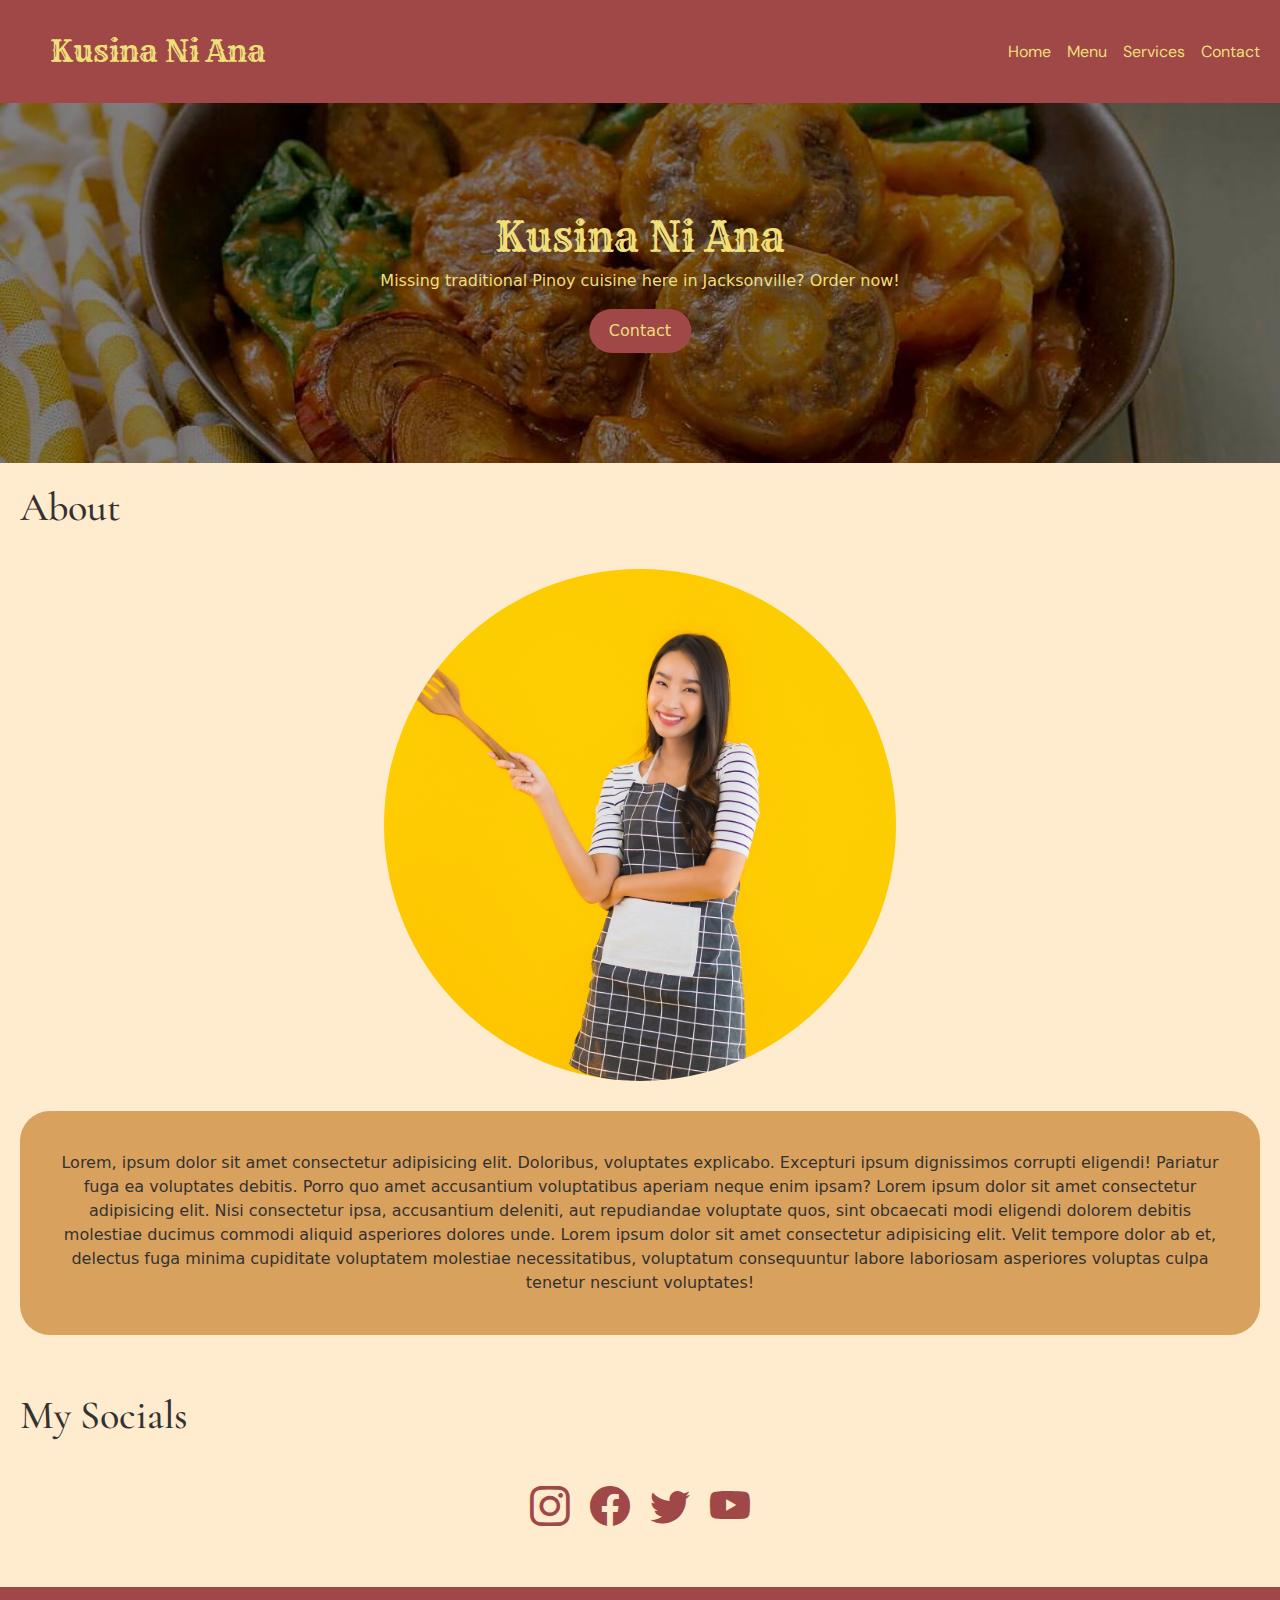
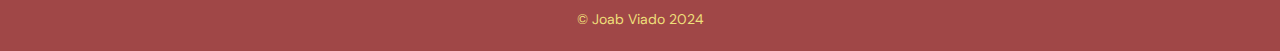
==== index.html @ 9a69ff9e "content updates" ====
<!DOCTYPE html>
<html lang="en">

<head>
  <meta charset="UTF-8">
  <meta name="viewport" content="width=device-width, initial-scale=1.0">
  <meta name="author" content="Joab Amos D. Viado">
  <link rel="preconnect" href="https://fonts.googleapis.com">
  <link rel="preconnect" href="https://fonts.gstatic.com" crossorigin>
  <link
    href="https://fonts.googleapis.com/css2?family=Cormorant+Garamond:ital,wght@0,300;0,400;0,500;0,600;0,700;1,300;1,400;1,500;1,600;1,700&family=DM+Sans:ital,opsz,wght@0,9..40,100..1000;1,9..40,100..1000&family=Rye&display=swap"
    rel="stylesheet">
  <link rel="stylesheet" href="styles.css">
  <title>Kusina Ni Ana - Ana's Kitchen</title>
  <link href="https://cdn.jsdelivr.net/npm/bootstrap@5.3.3/dist/css/bootstrap.min.css" rel="stylesheet"
    integrity="sha384-QWTKZyjpPEjISv5WaRU9OFeRpok6YctnYmDr5pNlyT2bRjXh0JMhjY6hW+ALEwIH" crossorigin="anonymous">
  <link rel="stylesheet" href="https://cdn.jsdelivr.net/npm/bootstrap-icons@1.11.3/font/bootstrap-icons.min.css">
  <!--Bootstrap framework CDN-->
</head>

<body>
  <header>
    <nav class="navbar sticky-top navbar-expand-lg py-3 py-lg-4">
      <div class="container-fluid">
        <a class="navbar-brand" href="#">
          Kusina Ni Ana
        </a>

        <button class="navbar-toggler" data-bs-toggle="collapse" data-bs-target="#nav-collapse">
          <span class="navbar-toggler-icon"></span>
        </button>

        <div id="nav-collapse" class="collapse navbar-collapse">
          <div class="navbar-nav ms-auto">
            <a href="#home" class="nav-link">Home</a>
            <a href="./menu.html" target="_blank" class="nav-link">Menu</a>
            <a href="./services.html" target="_blank" class="nav-link">Services</a>
            <a href="./contacts.html" target="_blank" class="nav-link">Contact</a>
          </div>
        </div>
      </div>
    </nav>

  </header>
  <main>
    <section id="hero-img">
      <div id="hero-text">
        <h1>Kusina Ni Ana</h1>
        <p>Missing traditional Pinoy cuisine here in Jacksonville? Order now!</p>
        <button id="contact-button">Contact</button>
      </div>
    </section>
    <section id="about">
      <h2>About</h1>
        <div id="about-contents">
          <img class="chef" src="images/ana.jpg" alt="">
          <p>Lorem, ipsum dolor sit amet consectetur adipisicing elit. Doloribus, voluptates explicabo. Excepturi ipsum
            dignissimos corrupti eligendi! Pariatur fuga ea voluptates debitis. Porro quo amet accusantium voluptatibus
            aperiam neque enim ipsam? Lorem ipsum dolor sit amet consectetur adipisicing elit. Nisi consectetur ipsa,
            accusantium deleniti, aut repudiandae voluptate quos, sint obcaecati modi eligendi dolorem debitis molestiae
            ducimus commodi aliquid asperiores dolores unde. Lorem ipsum dolor sit amet consectetur adipisicing elit.
            Velit tempore dolor ab et, delectus fuga minima cupiditate voluptatem molestiae necessitatibus, voluptatum
            consequuntur labore laboriosam asperiores voluptas culpa tenetur nesciunt voluptates!</p>
        </div>
    </section>
    <section id="socials">
      <h2>My Socials</h2>
      <div id="social-icons">
        <a href="#"><i class="bi bi-instagram"></i></a>
        <a href="#"><i class="bi bi-facebook"></i></i></a>
        <a href="#"><i class="bi bi-twitter"></i></a>
        <a href="#"><i class="bi bi-youtube"></i></a>
      </div>
    </section>
  </main>
  <footer>
    <small>&copy; Joab Viado 2024</small>
  </footer>
  <script src="https://cdn.jsdelivr.net/npm/bootstrap@5.3.3/dist/js/bootstrap.bundle.min.js"
    integrity="sha384-YvpcrYf0tY3lHB60NNkmXc5s9fDVZLESaAA55NDzOxhy9GkcIdslK1eN7N6jIeHz"
    crossorigin="anonymous"></script>
</body>

</html>
---- styles.css ----
/* http://meyerweb.com/eric/tools/css/reset/ 
   v2.0 | 20110126
   License: none (public domain)
*/

html, body, div, span, applet, object, iframe,
h1, h2, h3, h4, h5, h6, p, blockquote, pre,
a, abbr, acronym, address, big, cite, code,
del, dfn, em, img, ins, kbd, q, s, samp,
small, strike, strong, sub, sup, tt, var,
b, u, i, center,
dl, dt, dd, ol, ul, li,
fieldset, form, label, legend,
table, caption, tbody, tfoot, thead, tr, th, td,
article, aside, canvas, details, embed, 
figure, figcaption, footer, header, hgroup, 
menu, nav, output, ruby, section, summary,
time, mark, audio, video {
	margin: 0;
	padding: 0;
	border: 0;
	font-size: 100%;
	font: inherit;
	vertical-align: baseline;
}
/* HTML5 display-role reset for older browsers */
article, aside, details, figcaption, figure, 
footer, header, hgroup, menu, nav, section {
	display: block;
}
body {
	line-height: 1;
}
ol, ul {
	list-style: none;
}
blockquote, q {
	quotes: none;
}
blockquote:before, blockquote:after,
q:before, q:after {
	content: '';
	content: none;
}
table {
	border-collapse: collapse;
	border-spacing: 0;
}
/* End of CSS Reset */


/* Beginning of my code below.*/
main {
    background-color:blanchedalmond;
    color: #343131;
}
section h2 {
    font-family: "Cormorant Garamond", system-ui;
    font-size: 40px;
}
h1 , .logo{
    font-family: "Rye", serif;
}
.logo {
    position: absolute;
    right: 0;
    text-decoration: none;
    color: blanchedalmond;
    font-size: 4vh;
    padding-right: 40px;
}
body {
    font-family: "DM Sans", system-ui;
    
    color: black;
}
#hero-img {
    background-image: linear-gradient(rgba(0, 0, 0, 0.5), rgba(0, 0, 0, 0.5)), url("images/kare.jpeg");
    height: 40vh;
    background-position: center;
    background-repeat: no-repeat;
    background-size: cover;
    position: relative;
    padding-top: 200px;
}
#hero-text {
    text-align: center;
    position: absolute;
    top: 50%;
    left: 50%;
    transform: translate(-50%, -50%);
    color: #EEDF7A;
}
.navbar .navbar-brand {
    padding-left: 3vw;
    font-size: 30px;
}
#contact-button {
    background-color: #A04747;
    color: #EEDF7A;
    border-radius: 50px;
    border: none;
    padding: 10px 20px;
}
section {
    padding: 20px;
}
#about-contents {
    display: flex;
    flex-direction: column;
    align-items: center;
}
#socials {
    display: block;
}
.navbar {
    background-color: #A04747;
}
button.navbar-toggler {
    background-color: #EEDF7A;
}
.navbar .navbar-brand{
    font-family: "Rye", system-ui;
}
.navbar a {
    color: #EEDF7A;
    font-family: "DM Sans", system-ui;
}
#about img {
    width: 40vw;
    border-radius: 50%;
    float: left;
    margin: 30px;
}
#about p {
    text-align: center;
    background-color: #D8A25E;
    padding: 40px;
    border-radius: 30px;
}
#social-icons i {
    font-size: 40px;
    color: #A04747;
}
#social-icons {
    display: flex;
    justify-content: center;
    gap: 20px;
    padding: 30px;
}
footer {
    background-color: #A04747;
    text-align: center;
    padding: 20px;
    color: #EEDF7A;
    font-family: "DM Sans", system-ui;
}
/* Contacts Page styles */
#telephone {
    width: 200px;
}
#contact-us {
    background-color: #f1e18c;
}
span {
    text-decoration: underline;
}
form {
    border: 4px solid #A04747;
    border-radius: 30px;
    padding: 30px;
    display: flex;
    flex-direction: column;
    align-items: center;
    background-color: #D8A25E;
}
form button {
    border: none;
    padding: 10px;
    background-color: #A04747;
    color: #EEDF7A;
    border-radius: 20px;
}
/* Menu page styles */
#actual-menu {
    background-color: #343131;
}
button.accordion-button {
    color: #D8A25E;
    background-color: #343131;
}
.accordion-button {
	--bs-accordion-active-color: #EEDF7A;
	--bs-accordion-active-bg: #A04747;
}
.accordion {
    width: 80vw;
    margin: auto;
}
div.accordion-item {
    background-color: #EEDF7A;
    color: #343131;
    border: none;
}

.carousel-item img {
    object-fit: cover;
    object-position: center;
    height: 50vh;
    overflow: hidden;
}

.accordion-item img {
    height: 200px;
    border-radius: 30px;
    margin: 30px 0;
}

.accordion-body {
    display: flex;
    flex-direction: column;
    align-items: center;
    text-align: center;
}
.accordion ul {
    padding: 0;
}


  
.accordion-header button {
    font-size: 20px;
    text-align: center;
}

menu li {
    padding-top: 10px;
    list-style: none;
}
menu h3, menu p {
    font-size: 1rem;
}
/* Services page */
#service-places {   
    display: flex;
    align-items: baseline;
    justify-content: space-around;
}
.hero-image{
    background-image: linear-gradient(rgba(0, 0, 0, 0.5), rgba(0, 0, 0, 0.5)), url("images/catering.jpeg");
    height: 50vh;
    
    background-position: center;
    background-repeat: no-repeat;
    background-size: cover;
    position: relative;
}
.hero-text {
    color: blanchedalmond;
    text-align: center;
    position: absolute;
    left: 50%;
    top:50%;
    transform: translate(-50%, -50%);
}
.service-column {
    text-align: center;
    width: 20vw;
}
.service-column img {
    height: 80px;
}
.service-column ul {
    list-style: inside;
    text-align: left;
}
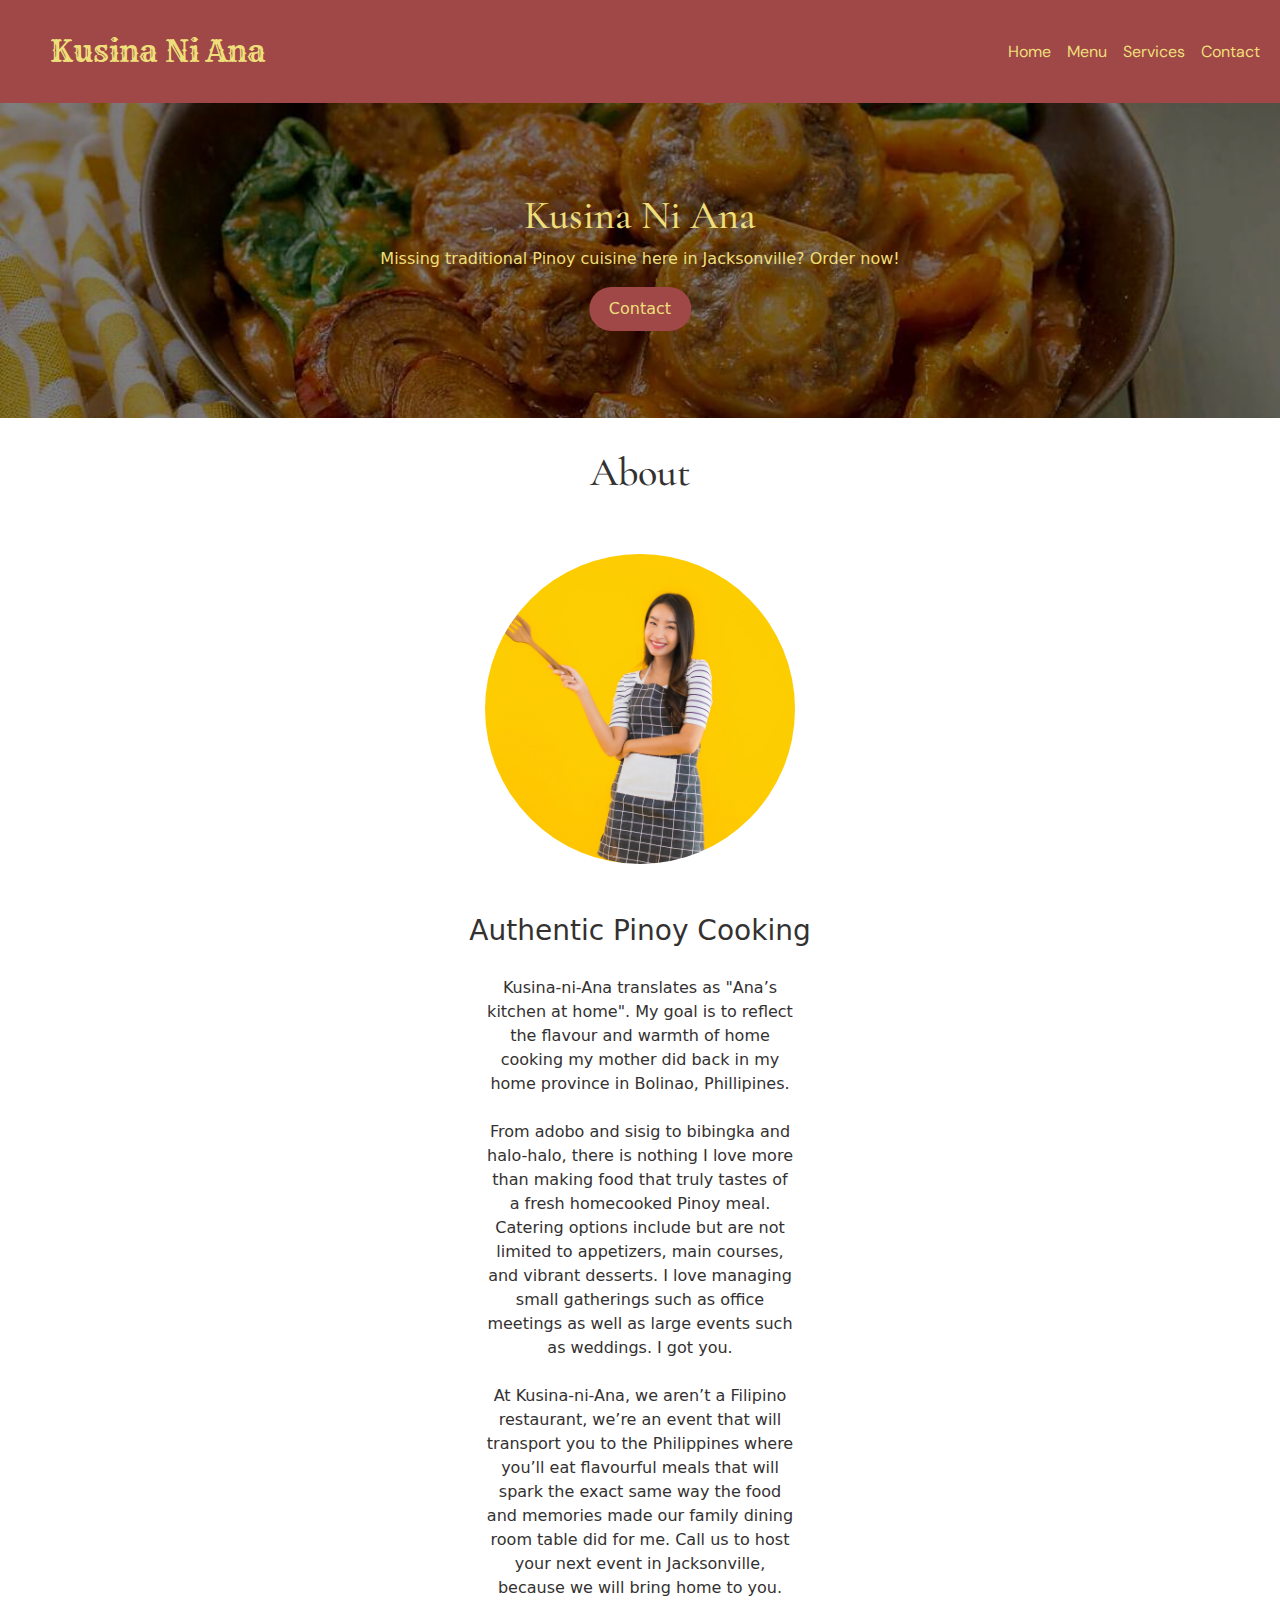
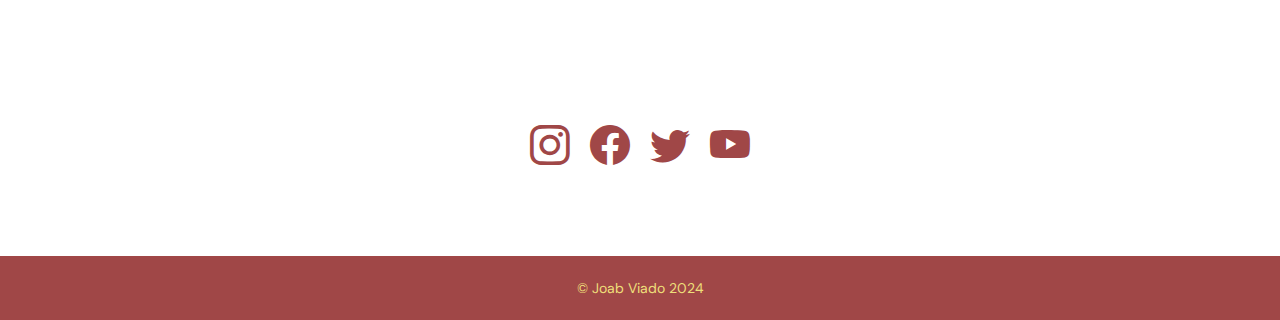
==== commit 4ffd5c28: "update form and page contents" ====
--- a/index.html
+++ b/index.html
@@ -53,18 +53,16 @@
     <section id="about">
       <h2>About</h1>
         <div id="about-contents">
-          <img class="chef" src="images/ana.jpg" alt="">
-          <p>Lorem, ipsum dolor sit amet consectetur adipisicing elit. Doloribus, voluptates explicabo. Excepturi ipsum
-            dignissimos corrupti eligendi! Pariatur fuga ea voluptates debitis. Porro quo amet accusantium voluptatibus
-            aperiam neque enim ipsam? Lorem ipsum dolor sit amet consectetur adipisicing elit. Nisi consectetur ipsa,
-            accusantium deleniti, aut repudiandae voluptate quos, sint obcaecati modi eligendi dolorem debitis molestiae
-            ducimus commodi aliquid asperiores dolores unde. Lorem ipsum dolor sit amet consectetur adipisicing elit.
-            Velit tempore dolor ab et, delectus fuga minima cupiditate voluptatem molestiae necessitatibus, voluptatum
-            consequuntur labore laboriosam asperiores voluptas culpa tenetur nesciunt voluptates!</p>
+          <img class="chef" src="images/ana.jpg" alt="picture of Ana on a yellow background">
+          <h3>Authentic Pinoy Cooking</h3>
+          <p>Kusina-ni-Ana translates as "Ana’s kitchen at home". My goal is to reflect the flavour and warmth of home cooking my mother did back in my home province in Bolinao, Phillipines.
+          <br><br>
+          From adobo and sisig to bibingka and halo-halo, there is nothing I love more than making food that truly tastes of a fresh homecooked Pinoy meal. Catering options include but are not limited to appetizers, main courses, and vibrant desserts. I love managing small gatherings such as office meetings as well as large events such as weddings. I got you. 
+          <br><br>
+          At Kusina-ni-Ana, we aren’t a Filipino restaurant, we’re an event that will transport you to the Philippines where you’ll eat flavourful meals that will spark the exact same way the food and memories made our family dining room table did for me. Call us to host your next event in Jacksonville, because we will bring home to you.</p>
         </div>
     </section>
     <section id="socials">
-      <h2>My Socials</h2>
       <div id="social-icons">
         <a href="#"><i class="bi bi-instagram"></i></a>
         <a href="#"><i class="bi bi-facebook"></i></i></a>
--- a/styles.css
+++ b/styles.css
@@ -50,18 +50,23 @@
 
 
 /* Beginning of my code below.*/
+/* GLOBAL STYLE FOR MOBILE-FIRST DESIGN */
 main {
-    background-color:blanchedalmond;
+    background-image: url("images/beige.jpeg");
     color: #343131;
 }
 section h2 {
     font-family: "Cormorant Garamond", system-ui;
     font-size: 40px;
-}
-h1 , .logo{
+    text-align: center;
+    padding-top: 30px;
+}
+h1 {
+    font-family: "Cormorant Garamond", serif;
+    font-size: 2.5rem;
+}
+.logo {
     font-family: "Rye", serif;
-}
-.logo {
     position: absolute;
     right: 0;
     text-decoration: none;
@@ -76,7 +81,7 @@
 }
 #hero-img {
     background-image: linear-gradient(rgba(0, 0, 0, 0.5), rgba(0, 0, 0, 0.5)), url("images/kare.jpeg");
-    height: 40vh;
+    height: 35vh;
     background-position: center;
     background-repeat: no-repeat;
     background-size: cover;
@@ -95,16 +100,20 @@
     padding-left: 3vw;
     font-size: 30px;
 }
-#contact-button {
+#contact-button, #service-button {
     background-color: #A04747;
     color: #EEDF7A;
     border-radius: 50px;
     border: none;
     padding: 10px 20px;
 }
-section {
-    padding: 20px;
-}
+
+#contact-button:hover, #service-button:hover {
+    background-color: #EEDF7A;
+    color: #A04747;
+    transition: 0.5s;
+}
+
 #about-contents {
     display: flex;
     flex-direction: column;
@@ -112,6 +121,7 @@
 }
 #socials {
     display: block;
+    padding: 50px 0;
 }
 .navbar {
     background-color: #A04747;
@@ -127,16 +137,16 @@
     font-family: "DM Sans", system-ui;
 }
 #about img {
-    width: 40vw;
+    width: 350px;
     border-radius: 50%;
     float: left;
     margin: 30px;
+    padding: 20px;
 }
 #about p {
     text-align: center;
-    background-color: #D8A25E;
-    padding: 40px;
-    border-radius: 30px;
+    padding: 20px;
+    width: 350px;
 }
 #social-icons i {
     font-size: 40px;
@@ -148,6 +158,10 @@
     gap: 20px;
     padding: 30px;
 }
+#social-icons i:hover {
+    color: #343131;
+    transition: 0.5s;
+}
 footer {
     background-color: #A04747;
     text-align: center;
@@ -156,6 +170,17 @@
     font-family: "DM Sans", system-ui;
 }
 /* Contacts Page styles */
+#contact-heading{
+    padding: 30px;
+    background-image: url("images/beige.jpeg");
+}
+#contact-contents {
+    display: flex;
+    flex-direction: column;
+    align-items: center;
+    border-top: 4px solid #A04747;
+    border-bottom: 4px solid #A04747;
+}
 #telephone {
     width: 200px;
 }
@@ -166,47 +191,68 @@
     text-decoration: underline;
 }
 form {
-    border: 4px solid #A04747;
+    border: 4px solid #D8A25E;
     border-radius: 30px;
     padding: 30px;
     display: flex;
     flex-direction: column;
-    align-items: center;
-    background-color: #D8A25E;
+    align-items:center;
+    background-color: #A04747;
+    color: blanchedalmond;
+    margin-bottom: 80px;
 }
 form button {
     border: none;
+    margin: 10px;
     padding: 10px;
-    background-color: #A04747;
-    color: #EEDF7A;
+    background-color: #D8A25E;
+    color: #343131;
     border-radius: 20px;
 }
-/* Menu page styles */
-#actual-menu {
-    background-color: #343131;
-}
-button.accordion-button {
-    color: #D8A25E;
-    background-color: #343131;
-}
-.accordion-button {
-	--bs-accordion-active-color: #EEDF7A;
-	--bs-accordion-active-bg: #A04747;
-}
-.accordion {
-    width: 80vw;
-    margin: auto;
-}
-div.accordion-item {
+form button:hover {
     background-color: #EEDF7A;
     color: #343131;
-    border: none;
+    transform: 0.5;
+}
+form input {
+    margin-bottom: 10px;
+    
+}
+/* Menu page styles */
+h2.accordion-header {
+    padding: 0;
+}
+#actual-menu h1 {
+    text-align: center;
+    padding: 60px 0 30px 0;
+}
+#actual-menu p {
+    text-align: center;
+    padding: 10px;
+}
+button.accordion-button {
+    color: blanchedalmond;
+    background-color: #A04747;
+}
+.accordion-button {
+	--bs-accordion-active-color: #343131;
+	--bs-accordion-active-bg: #D8A25E;
+}
+.accordion {
+    width: 70vw;
+    margin: auto;
+    box-shadow: 5px 5px 5px #343131;
+}
+div.accordion-item {
+    background-color: #343131;
+    color: blanchedalmond;
+    /* border: none; */
 }
 
 .carousel-item img {
     object-fit: cover;
     object-position: center;
-    height: 50vh;
+    height: 35vh;
     overflow: hidden;
 }
 
@@ -225,37 +271,46 @@
 .accordion ul {
     padding: 0;
 }
-
-
-  
+ 
 .accordion-header button {
-    font-size: 20px;
+    font-size: 25px;
     text-align: center;
 }
 
 menu li {
-    padding-top: 10px;
     list-style: none;
-}
-menu h3, menu p {
+    padding: 20px 50px;
+}
+menu p {
     font-size: 1rem;
 }
+menu h3 {
+    font-size: 1.3rem;
+}
+
 /* Services page */
+#services h1 {
+    font-family: "DM Sans", serif;
+}
+#services h2 {
+    padding: 50px;
+    font-family: "Cormorant Garamond", system-ui;
+}
 #service-places {   
     display: flex;
-    align-items: baseline;
-    justify-content: space-around;
-}
-.hero-image{
+    flex-direction: column;
+    align-items: center;
+}
+#service-hero-img{
     background-image: linear-gradient(rgba(0, 0, 0, 0.5), rgba(0, 0, 0, 0.5)), url("images/catering.jpeg");
-    height: 50vh;
+    height: 35vh;
     
     background-position: center;
     background-repeat: no-repeat;
     background-size: cover;
     position: relative;
 }
-.hero-text {
+#service-hero-text {
     color: blanchedalmond;
     text-align: center;
     position: absolute;
@@ -265,7 +320,8 @@
 }
 .service-column {
     text-align: center;
-    width: 20vw;
+    width: 50vw;
+    padding-bottom: 40px;
 }
 .service-column img {
     height: 80px;
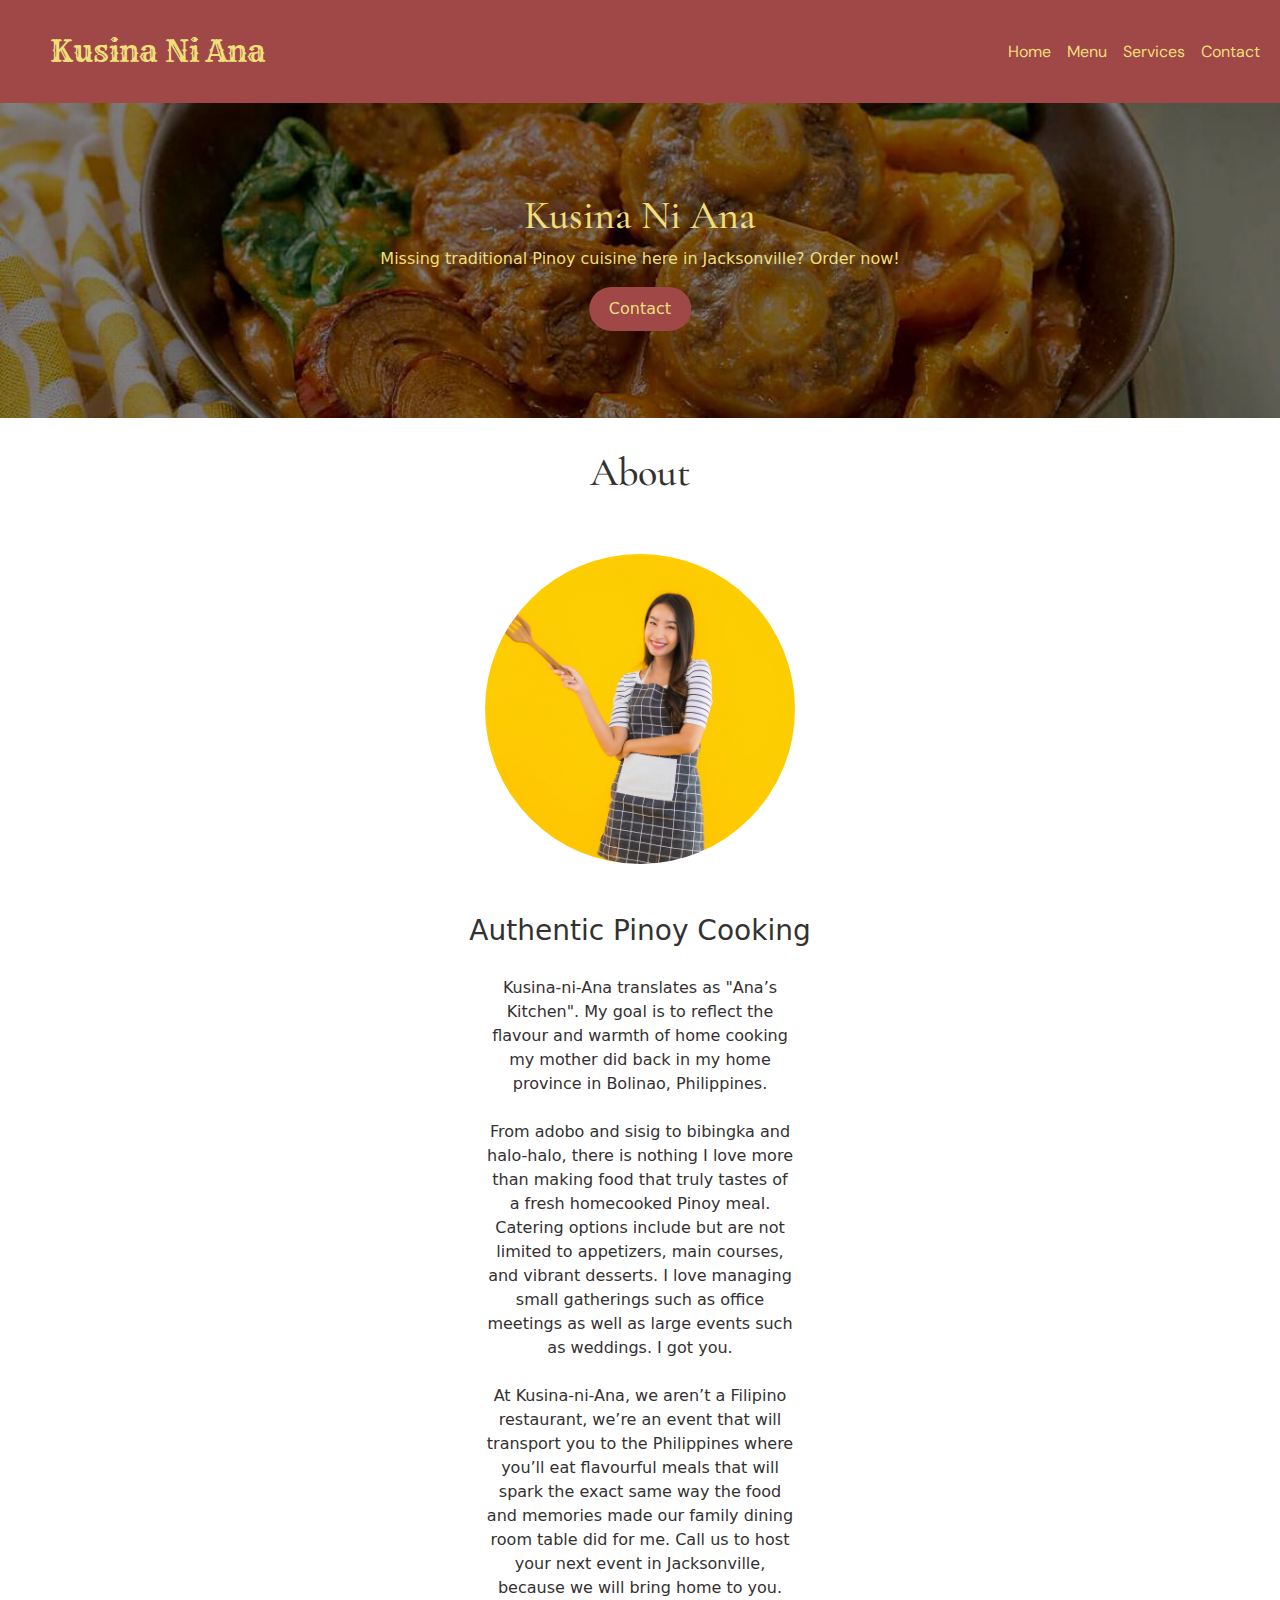
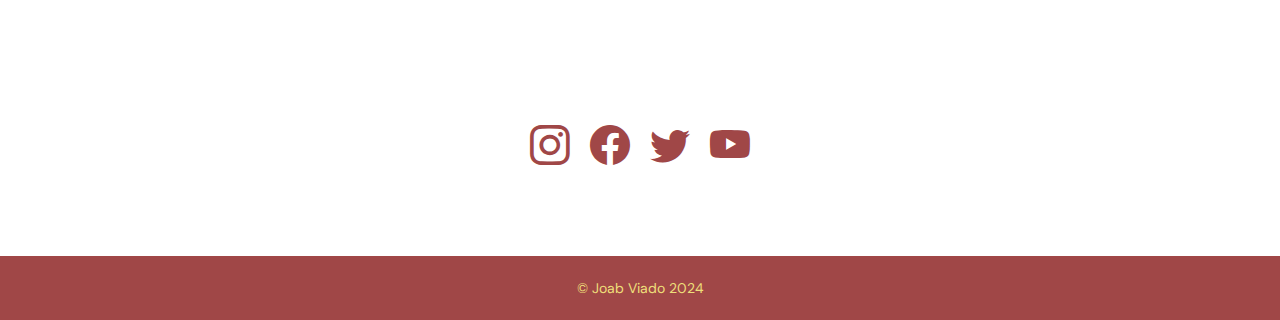
==== commit 0a7f34fa: "validate and fix html pages" ====
--- a/index.html
+++ b/index.html
@@ -51,21 +51,30 @@
       </div>
     </section>
     <section id="about">
-      <h2>About</h1>
+      <h2>About</h2>
         <div id="about-contents">
           <img class="chef" src="images/ana.jpg" alt="picture of Ana on a yellow background">
           <h3>Authentic Pinoy Cooking</h3>
-          <p>Kusina-ni-Ana translates as "Ana’s kitchen at home". My goal is to reflect the flavour and warmth of home cooking my mother did back in my home province in Bolinao, Phillipines.
-          <br><br>
-          From adobo and sisig to bibingka and halo-halo, there is nothing I love more than making food that truly tastes of a fresh homecooked Pinoy meal. Catering options include but are not limited to appetizers, main courses, and vibrant desserts. I love managing small gatherings such as office meetings as well as large events such as weddings. I got you. 
-          <br><br>
-          At Kusina-ni-Ana, we aren’t a Filipino restaurant, we’re an event that will transport you to the Philippines where you’ll eat flavourful meals that will spark the exact same way the food and memories made our family dining room table did for me. Call us to host your next event in Jacksonville, because we will bring home to you.</p>
+          <p>Kusina-ni-Ana translates as "Ana’s Kitchen". My goal is to reflect the flavour and warmth of home
+            cooking my mother did back in my home province in Bolinao, Philippines.
+            <br><br>
+            From adobo and sisig to bibingka and halo-halo, there is nothing I love more than making food that truly
+            tastes of a fresh homecooked Pinoy meal. Catering options include but are not limited to appetizers, main
+            courses, and vibrant desserts. I love managing small gatherings such as office meetings as well as large
+            events such as weddings. I got you.
+            <br><br>
+            At Kusina-ni-Ana, we aren’t a Filipino restaurant, we’re an event that will transport you to the Philippines
+            where you’ll eat flavourful meals that will spark the exact same way the food and memories made our family
+            dining room table did for me. Call us to host your next event in Jacksonville, because we will bring home to
+            you.
+          </p>
         </div>
     </section>
     <section id="socials">
+      <h2 id="socials-header">My Socials</h2>
       <div id="social-icons">
         <a href="#"><i class="bi bi-instagram"></i></a>
-        <a href="#"><i class="bi bi-facebook"></i></i></a>
+        <a href="#"><i class="bi bi-facebook"></i></a>
         <a href="#"><i class="bi bi-twitter"></i></a>
         <a href="#"><i class="bi bi-youtube"></i></a>
       </div>
--- a/styles.css
+++ b/styles.css
@@ -119,6 +119,9 @@
     flex-direction: column;
     align-items: center;
 }
+#socials-header {
+    display: none;
+}
 #socials {
     display: block;
     padding: 50px 0;
@@ -187,8 +190,8 @@
 #contact-us {
     background-color: #f1e18c;
 }
-span {
-    text-decoration: underline;
+address a{
+    color: #A04747;
 }
 form {
     border: 4px solid #D8A25E;
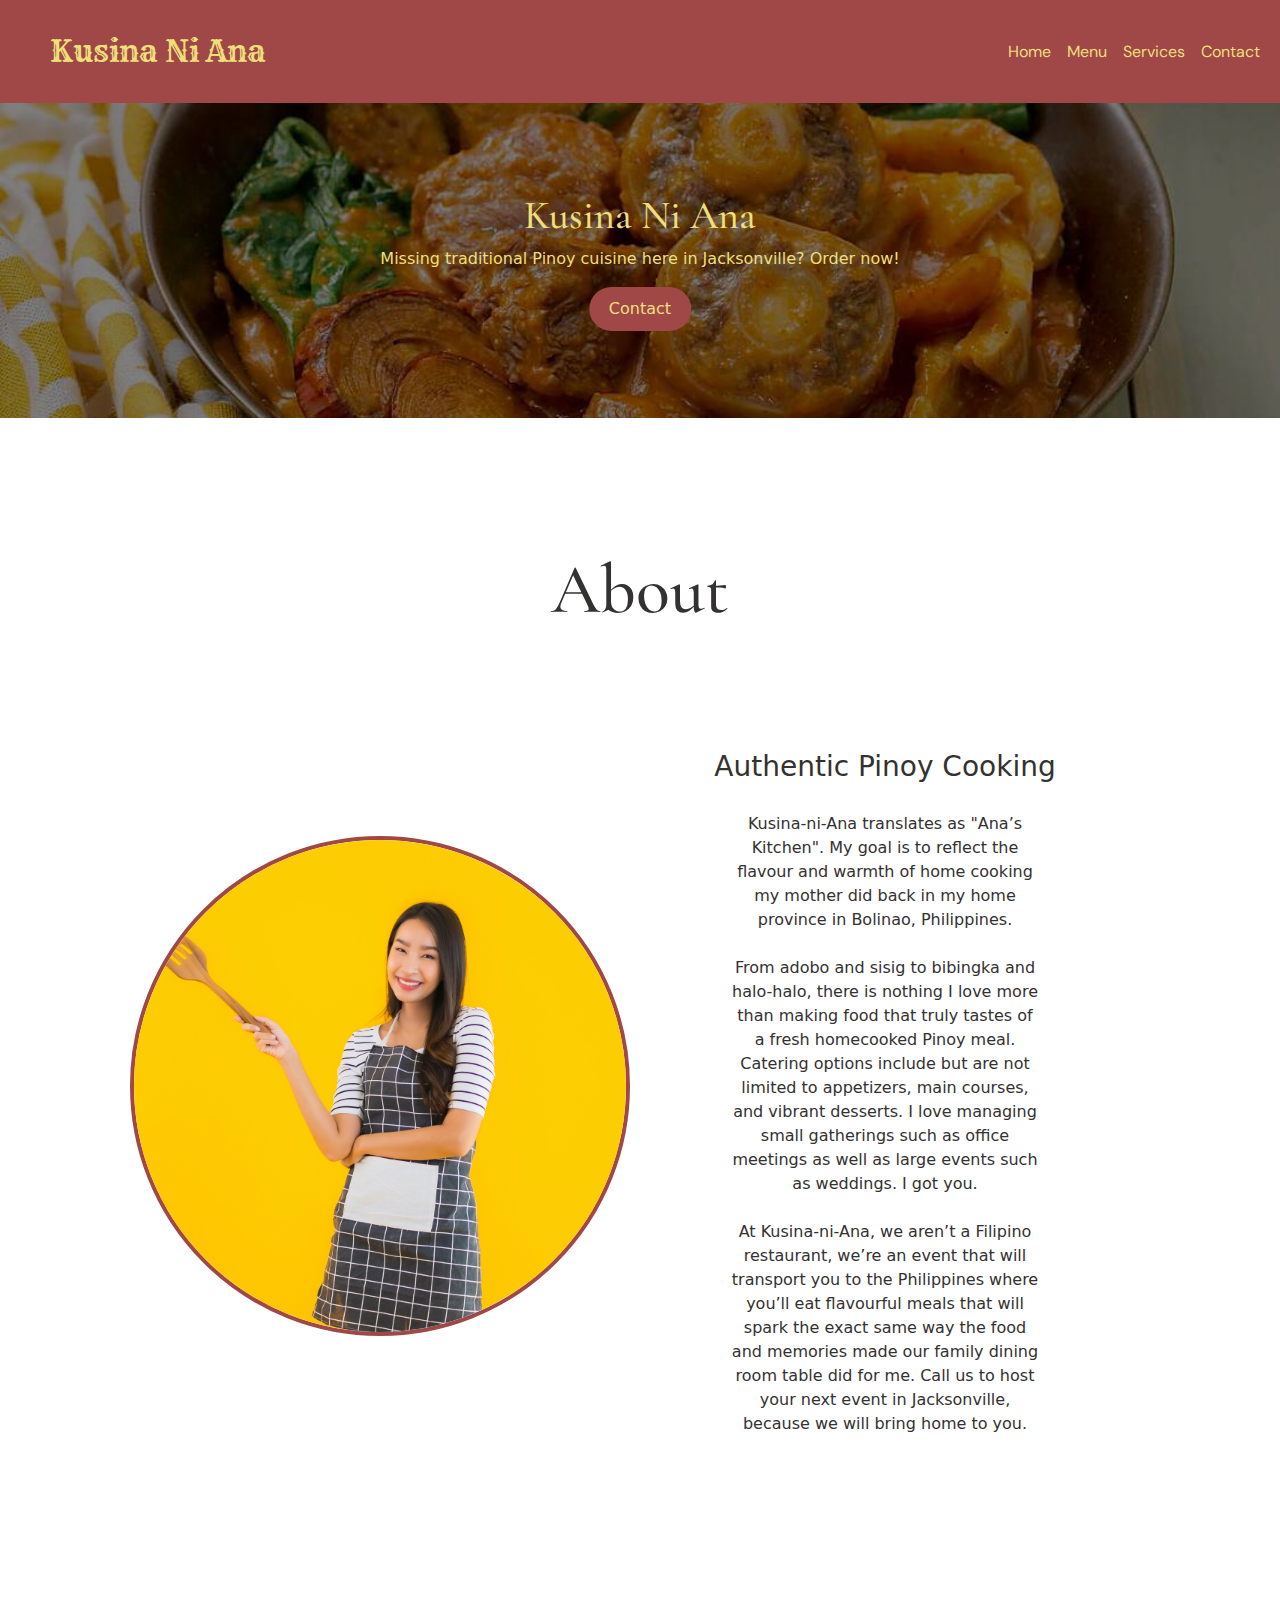
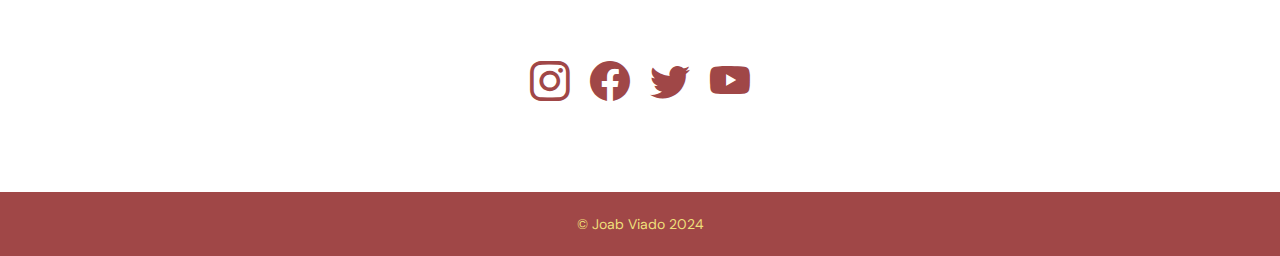
==== commit 031aaaa6: "add media breakpoints for home page" ====
--- a/index.html
+++ b/index.html
@@ -52,8 +52,9 @@
     </section>
     <section id="about">
       <h2>About</h2>
-        <div id="about-contents">
-          <img class="chef" src="images/ana.jpg" alt="picture of Ana on a yellow background">
+      <div id="about-contents">
+        <img id="chef" src="images/ana.jpg" alt="picture of Ana on a yellow background">
+        <div id="about-text">
           <h3>Authentic Pinoy Cooking</h3>
           <p>Kusina-ni-Ana translates as "Ana’s Kitchen". My goal is to reflect the flavour and warmth of home
             cooking my mother did back in my home province in Bolinao, Philippines.
@@ -67,8 +68,9 @@
             where you’ll eat flavourful meals that will spark the exact same way the food and memories made our family
             dining room table did for me. Call us to host your next event in Jacksonville, because we will bring home to
             you.
-          </p>
         </div>
+        </p>
+      </div>
     </section>
     <section id="socials">
       <h2 id="socials-header">My Socials</h2>
--- a/styles.css
+++ b/styles.css
@@ -139,12 +139,12 @@
     color: #EEDF7A;
     font-family: "DM Sans", system-ui;
 }
-#about img {
+#chef {
     width: 350px;
     border-radius: 50%;
     float: left;
     margin: 30px;
-    padding: 20px;
+    border: #A04747 4px solid;
 }
 #about p {
     text-align: center;
@@ -154,6 +154,10 @@
 #social-icons i {
     font-size: 40px;
     color: #A04747;
+}
+#about-text {
+    text-align: center;
+    padding-top: 50px;
 }
 #social-icons {
     display: flex;
@@ -332,4 +336,28 @@
 .service-column ul {
     list-style: inside;
     text-align: left;
-}+}
+
+@media only screen and (min-width: 768px) {
+    /* about page */
+    #about-contents {
+        flex-direction: row;
+        justify-content: center;
+        padding-left: 100px;
+        gap: 50px;
+        
+    }
+    #chef {
+        width: 500px;
+    }
+    #about {
+        padding-top: 100px;
+        padding-bottom: 100px;
+    }
+    #about h2 {
+        padding-bottom: 60px;
+        font-size: 70px;
+    }
+    /* menu page */
+    
+}
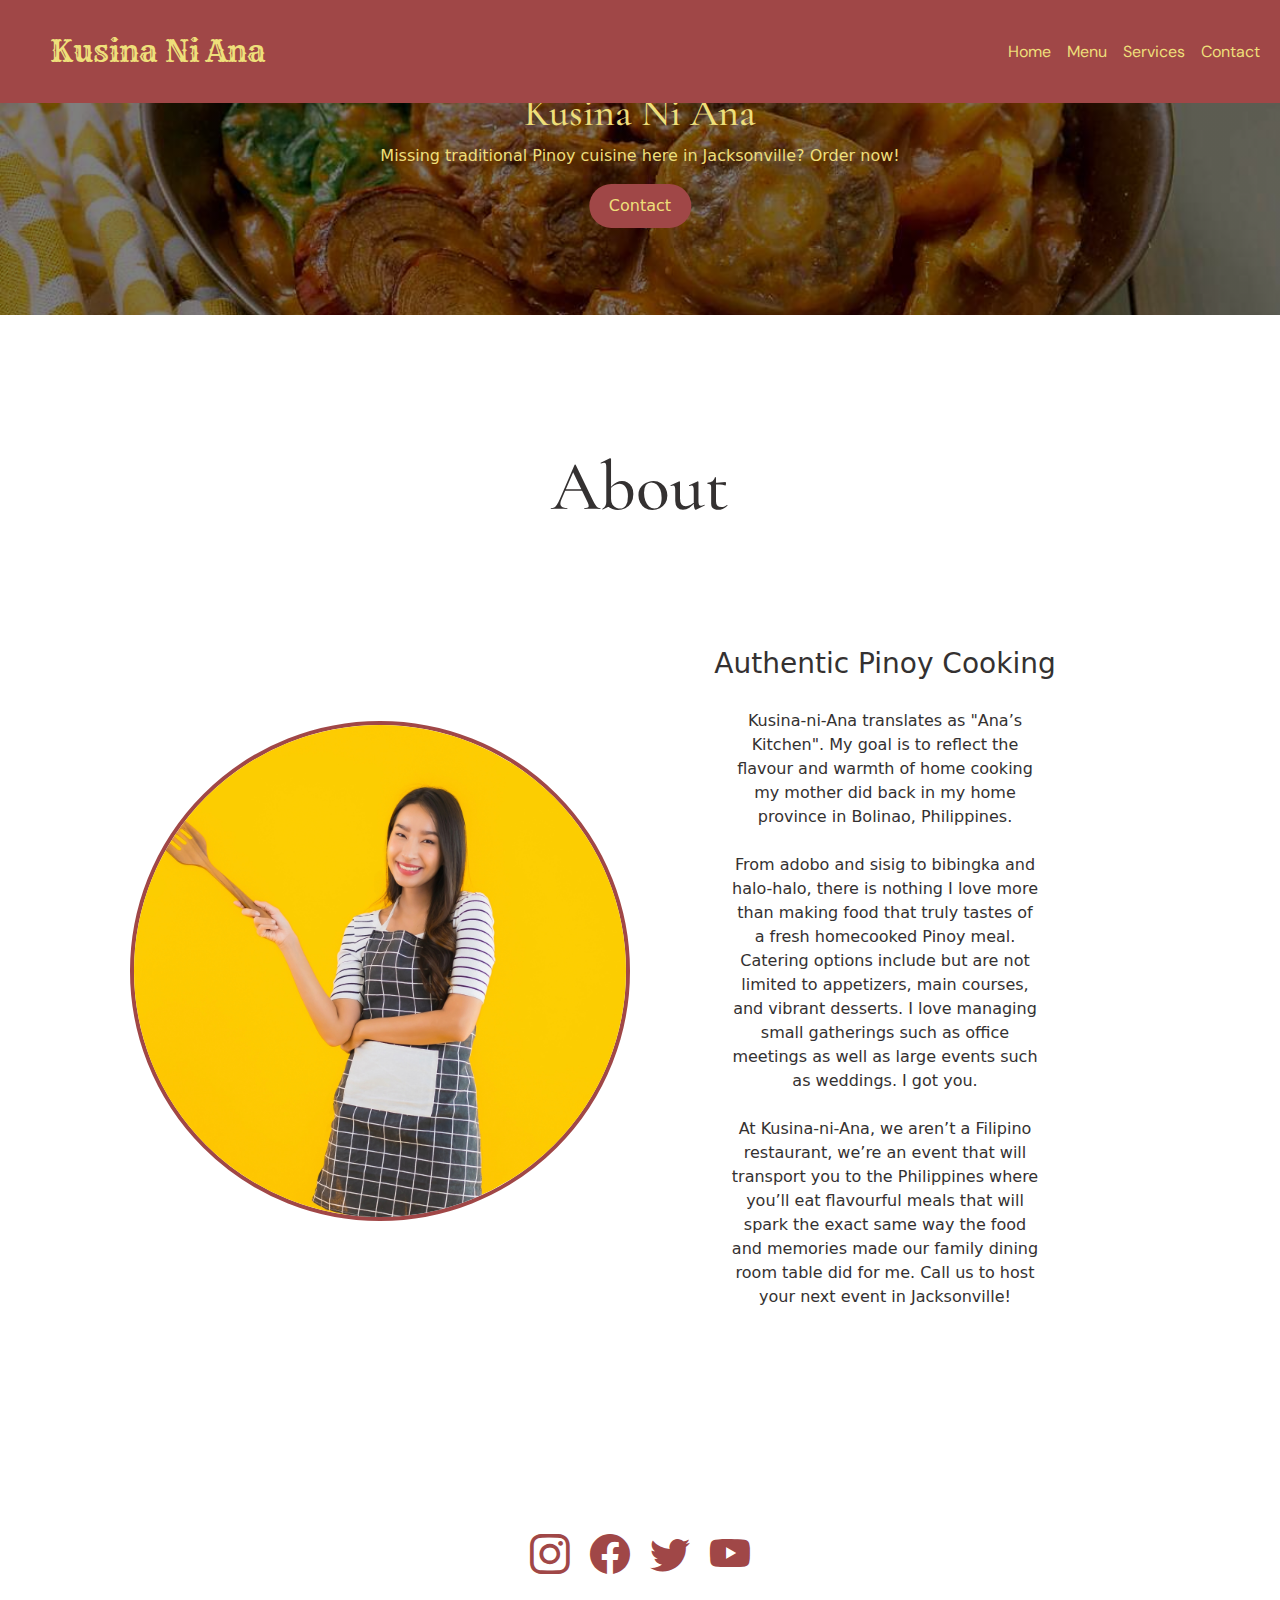
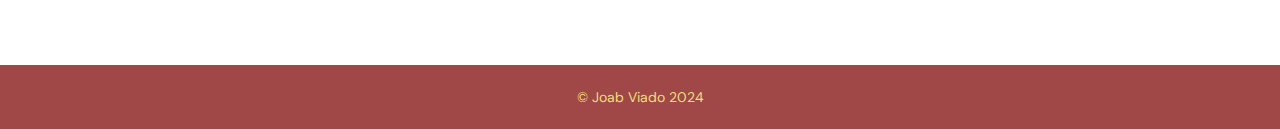
==== commit e2248123: "fix navbar to top" ====
--- a/index.html
+++ b/index.html
@@ -20,7 +20,7 @@
 
 <body>
   <header>
-    <nav class="navbar sticky-top navbar-expand-lg py-3 py-lg-4">
+    <nav class="navbar fixed-top navbar-expand-lg py-3 py-lg-4">
       <div class="container-fluid">
         <a class="navbar-brand" href="#">
           Kusina Ni Ana
@@ -66,8 +66,7 @@
             <br><br>
             At Kusina-ni-Ana, we aren’t a Filipino restaurant, we’re an event that will transport you to the Philippines
             where you’ll eat flavourful meals that will spark the exact same way the food and memories made our family
-            dining room table did for me. Call us to host your next event in Jacksonville, because we will bring home to
-            you.
+            dining room table did for me. Call us to host your next event in Jacksonville!
         </div>
         </p>
       </div>
--- a/styles.css
+++ b/styles.css
@@ -100,6 +100,10 @@
     padding-left: 3vw;
     font-size: 30px;
 }
+.navbar {
+    max-width: 1280px;
+    margin: auto;
+}
 #contact-button, #service-button {
     background-color: #A04747;
     color: #EEDF7A;
@@ -178,7 +182,9 @@
 }
 /* Contacts Page styles */
 #contact-heading{
-    padding: 30px;
+    padding: 150px;
+    padding-left: 50px;
+    padding-bottom: 50px;
     background-image: url("images/beige.jpeg");
 }
 #contact-contents {
@@ -210,7 +216,7 @@
 }
 form button {
     border: none;
-    margin: 10px;
+    margin-top: 20px;
     padding: 10px;
     background-color: #D8A25E;
     color: #343131;
@@ -219,7 +225,7 @@
 form button:hover {
     background-color: #EEDF7A;
     color: #343131;
-    transform: 0.5;
+    transition: 0.5s;
 }
 form input {
     margin-bottom: 10px;
@@ -307,11 +313,25 @@
     display: flex;
     flex-direction: column;
     align-items: center;
-}
+    text-align: center;
+}
+.service-column {
+    padding: 15px;
+}
+.service-column h3 {
+    padding: 10px 0;
+    color: #A04747;
+}
+.service-column ul {
+    display: inline-block;
+    text-align: left;
+    
+}
+
 #service-hero-img{
     background-image: linear-gradient(rgba(0, 0, 0, 0.5), rgba(0, 0, 0, 0.5)), url("images/catering.jpeg");
     height: 35vh;
-    
+    margin-top: 70px;
     background-position: center;
     background-repeat: no-repeat;
     background-size: cover;
@@ -339,6 +359,11 @@
 }
 
 @media only screen and (min-width: 768px) {
+    html {
+        max-width: 1280px;
+        margin: auto;
+        background-color: #343131;
+    }
     /* about page */
     #about-contents {
         flex-direction: row;
@@ -359,5 +384,12 @@
         font-size: 70px;
     }
     /* menu page */
+    .accordion {
+        max-width: 768px;
+    }
+    /* services page */
+    #service-places {
+        flex-direction: row;
+    }
     
 }
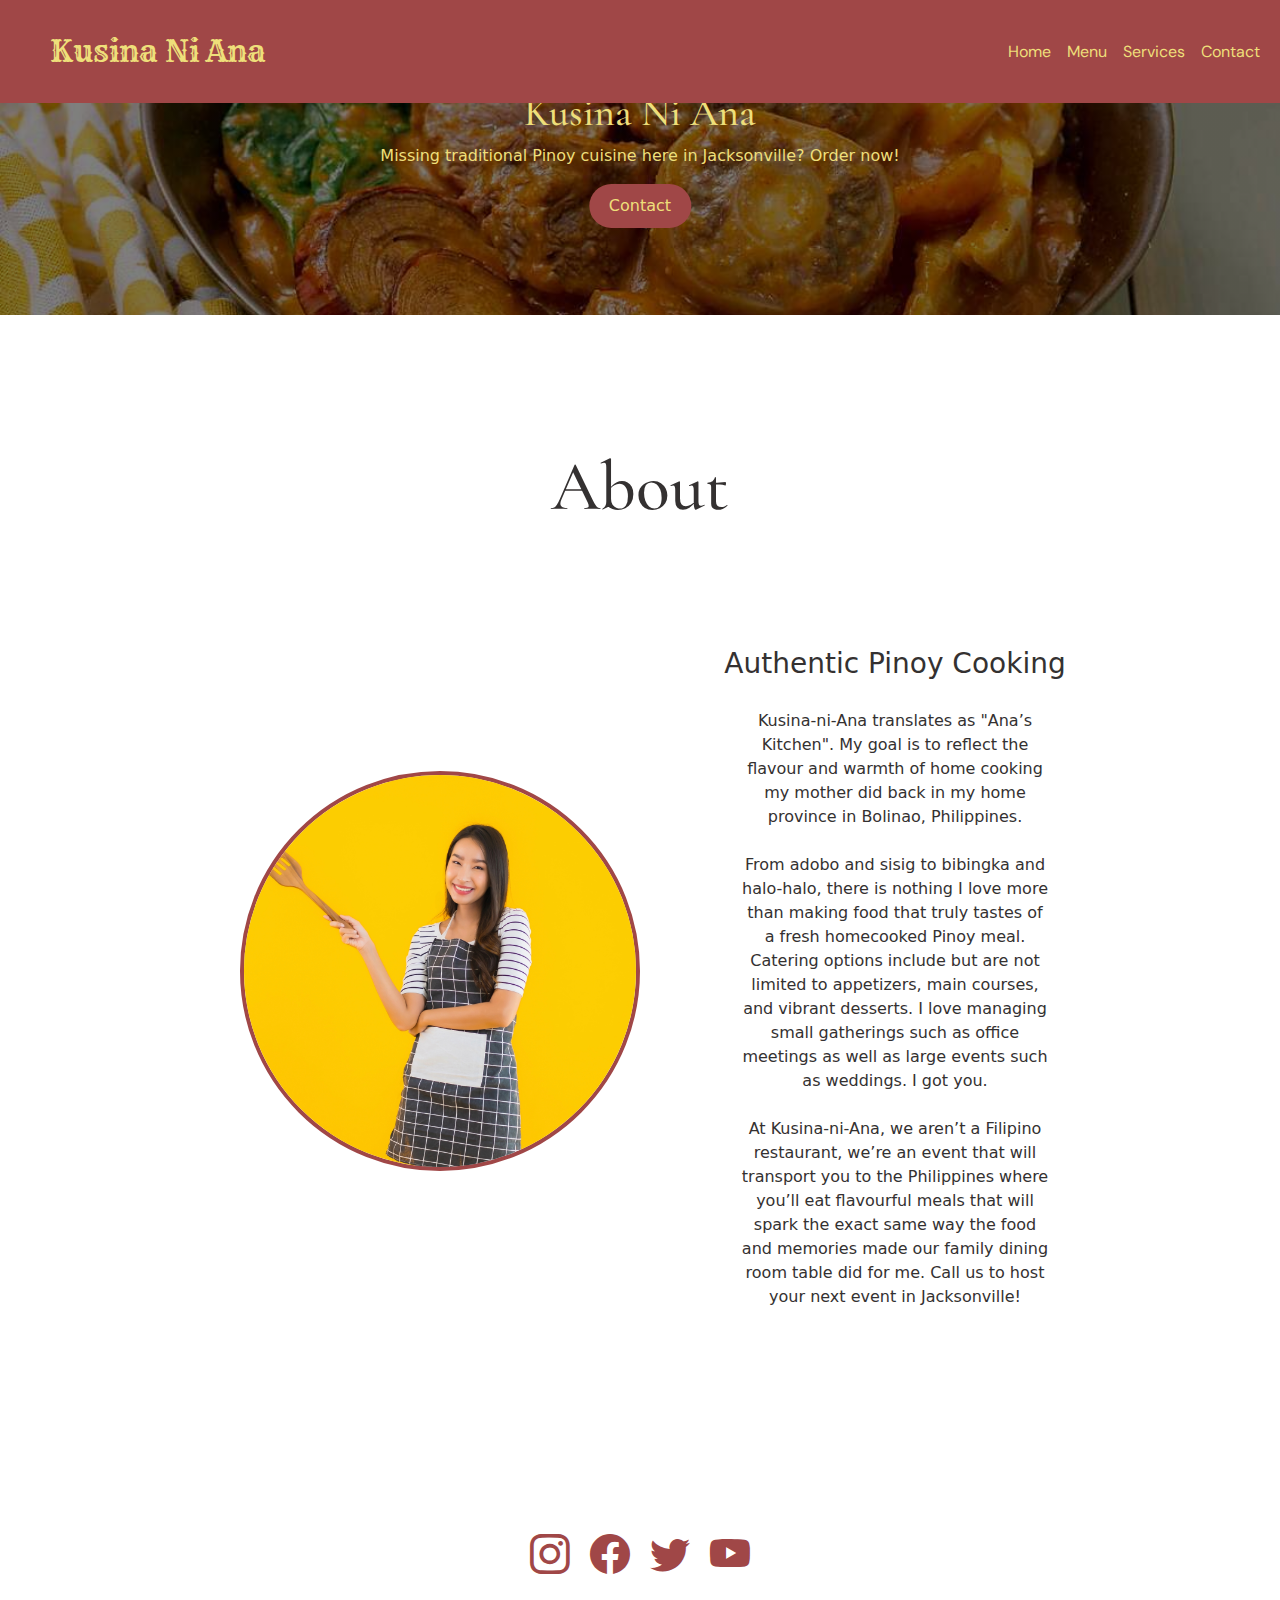
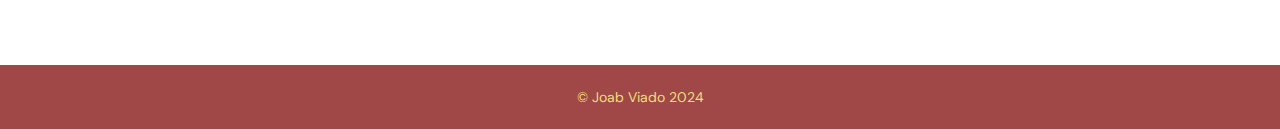
==== commit e2a134d8: "index page validated" ====
--- a/index.html
+++ b/index.html
@@ -16,6 +16,7 @@
     integrity="sha384-QWTKZyjpPEjISv5WaRU9OFeRpok6YctnYmDr5pNlyT2bRjXh0JMhjY6hW+ALEwIH" crossorigin="anonymous">
   <link rel="stylesheet" href="https://cdn.jsdelivr.net/npm/bootstrap-icons@1.11.3/font/bootstrap-icons.min.css">
   <!--Bootstrap framework CDN-->
+
 </head>
 
 <body>
@@ -42,7 +43,7 @@
     </nav>
 
   </header>
-  <main>
+  <main id="main">
     <section id="hero-img">
       <div id="hero-text">
         <h1>Kusina Ni Ana</h1>
@@ -67,23 +68,26 @@
             At Kusina-ni-Ana, we aren’t a Filipino restaurant, we’re an event that will transport you to the Philippines
             where you’ll eat flavourful meals that will spark the exact same way the food and memories made our family
             dining room table did for me. Call us to host your next event in Jacksonville!
+          </p>
         </div>
-        </p>
+
       </div>
     </section>
     <section id="socials">
       <h2 id="socials-header">My Socials</h2>
       <div id="social-icons">
-        <a href="#"><i class="bi bi-instagram"></i></a>
-        <a href="#"><i class="bi bi-facebook"></i></a>
-        <a href="#"><i class="bi bi-twitter"></i></a>
-        <a href="#"><i class="bi bi-youtube"></i></a>
+        <a href="https://www.instagram.com/"><i class="bi bi-instagram"></i></a>
+        <a href="https://www.facebook.com/"><i class="bi bi-facebook"></i></a>
+        <a href="https://x.com/?lang=en"><i class="bi bi-twitter"></i></a>
+        <a href="https://www.youtube.com/"><i class="bi bi-youtube"></i></a>
       </div>
     </section>
   </main>
   <footer>
     <small>&copy; Joab Viado 2024</small>
   </footer>
+  <script src="script.js"></script>
+  <!-- my js script -->
   <script src="https://cdn.jsdelivr.net/npm/bootstrap@5.3.3/dist/js/bootstrap.bundle.min.js"
     integrity="sha384-YvpcrYf0tY3lHB60NNkmXc5s9fDVZLESaAA55NDzOxhy9GkcIdslK1eN7N6jIeHz"
     crossorigin="anonymous"></script>
--- a/styles.css
+++ b/styles.css
@@ -100,6 +100,10 @@
     padding-left: 3vw;
     font-size: 30px;
 }
+.navbar .navbar-brand:hover {
+    transition: 0.5s;
+    color: #343131;
+}
 .navbar {
     max-width: 1280px;
     margin: auto;
@@ -223,13 +227,22 @@
     border-radius: 20px;
 }
 form button:hover {
-    background-color: #EEDF7A;
-    color: #343131;
+    background-color: #343131;
+    color: #D8A25E;
     transition: 0.5s;
 }
 form input {
     margin-bottom: 10px;
     
+}
+#thank-you {
+    background-color:#A04747 ;
+    padding: 10px;
+    border: #D8A25E 4px solid;
+    display: none;
+    color: blanchedalmond;
+    border-radius: 15px;
+    margin-bottom: 30px;
 }
 /* Menu page styles */
 h2.accordion-header {
@@ -368,12 +381,12 @@
     #about-contents {
         flex-direction: row;
         justify-content: center;
-        padding-left: 100px;
+        
         gap: 50px;
         
     }
     #chef {
-        width: 500px;
+        width: 400px;
     }
     #about {
         padding-top: 100px;
